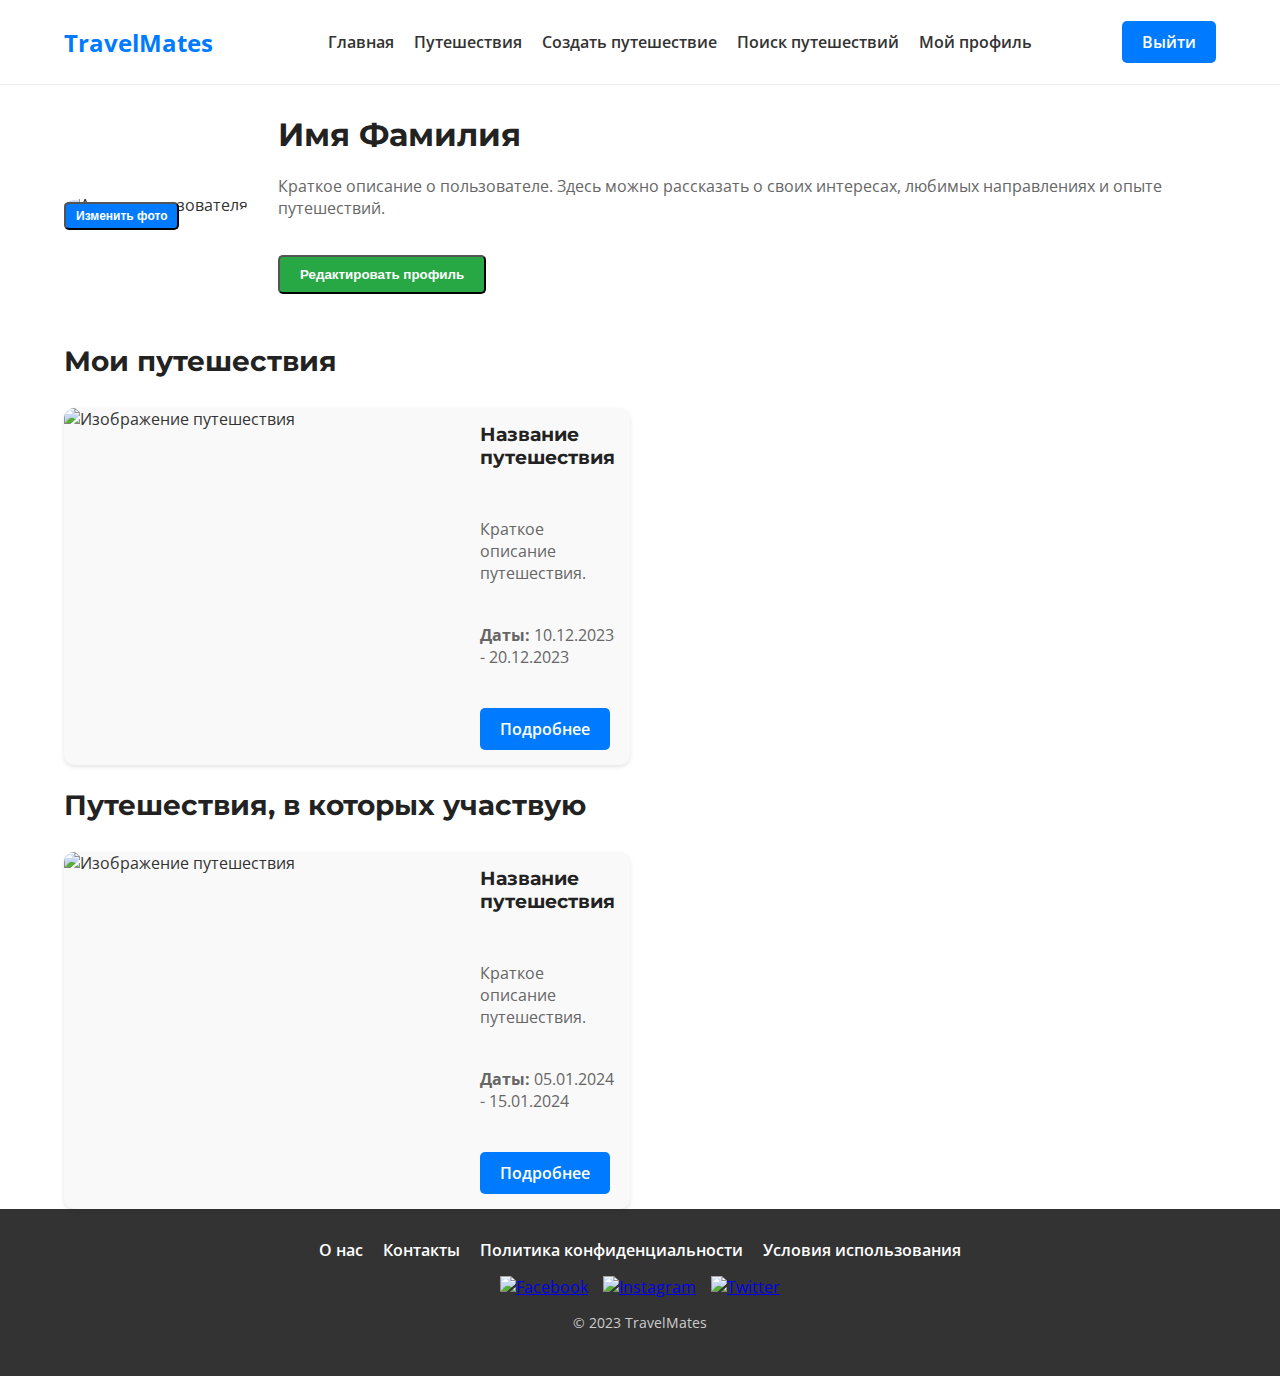
==== profile.html @ f7ff38dd "Add files via upload" ====
<!DOCTYPE html>
<html lang="ru">
<head>
    <meta charset="UTF-8">
    <title>Профиль пользователя - TravelMates</title>
    <meta name="viewport" content="width=device-width, initial-scale=1.0">
    <!-- Подключение Google Fonts -->
    <link rel="preconnect" href="https://fonts.googleapis.com">
    <link rel="preconnect" href="https://fonts.gstatic.com" crossorigin>
    <link href="https://fonts.googleapis.com/css2?family=Montserrat:wght@700&family=Open+Sans:wght@400;600&display=swap" rel="stylesheet">
    <!-- Подключение файла стилей -->
    <link rel="stylesheet" href="style.css">
</head>
<body>

    <!-- Шапка сайта -->
    <header>
        <div class="container">
            <div class="logo">
                <a href="#">TravelMates</a>
            </div>
            <nav>
                <ul class="nav-menu">
                    <li><a href="index.html">Главная</a></li>
                    <li><a href="trips.html">Путешествия</a></li>
                    <li><a href="trip-planner.html">Создать путешествие</a></li>
                    <li><a href="search-trips.html">Поиск путешествий</a></li>
                    <li><a href="profile.html">Мой профиль</a></li>
                </ul>
            </nav>
            </nav>
            <div class="auth-buttons">
                <!-- Предполагаем, что пользователь авторизован -->
                <a href="#" class="btn">Выйти</a>
            </div>
        </div>
    </header>

    <!-- Основной контент страницы -->
    <main>
        <div class="container">
            <div class="profile-header">
                <div class="profile-avatar">
                    <img src="images/user-avatar.png" alt="Аватар пользователя">
                    <button class="btn" id="edit-avatar-btn">Изменить фото</button>
                </div>
                <div class="profile-info">
                    <h1>Имя Фамилия</h1>
                    <p class="profile-description">Краткое описание о пользователе. Здесь можно рассказать о своих интересах, любимых направлениях и опыте путешествий.</p>
                    <button class="btn btn-primary" id="edit-profile-btn">Редактировать профиль</button>
                </div>
            </div>

            <!-- Раздел с путешествиями -->
            <div class="profile-trips">
                <h2>Мои путешествия</h2>
                <!-- Список путешествий, созданных пользователем -->
                <div class="trips-list">
                    <div class="trip-item">
                        <img src="images/trip1.jpg" alt="Изображение путешествия">
                        <div class="trip-info">
                            <h3>Название путешествия</h3>
                            <p>Краткое описание путешествия.</p>
                            <p><strong>Даты:</strong> 10.12.2023 - 20.12.2023</p>
                            <a href="#" class="btn">Подробнее</a>
                        </div>
                    </div>
                    <!-- Добавьте больше элементов путешествий по необходимости -->
                </div>

                <h2>Путешествия, в которых участвую</h2>
                <!-- Список путешествий, в которых пользователь является участником -->
                <div class="trips-list">
                    <div class="trip-item">
                        <img src="images/trip2.jpg" alt="Изображение путешествия">
                        <div class="trip-info">
                            <h3>Название путешествия</h3>
                            <p>Краткое описание путешествия.</p>
                            <p><strong>Даты:</strong> 05.01.2024 - 15.01.2024</p>
                            <a href="#" class="btn">Подробнее</a>
                        </div>
                    </div>
                    <!-- Добавьте больше элементов путешествий по необходимости -->
                </div>
            </div>
        </div>
    </main>

    <!-- Футер сайта -->
    <footer>
        <div class="container">
            <div class="footer-links">
                <a href="#">О нас</a>
                <a href="#">Контакты</a>
                <a href="#">Политика конфиденциальности</a>
                <a href="#">Условия использования</a>
            </div>
            <div class="social-media">
                <a href="#"><img src="icons/facebook.png" alt="Facebook"></a>
                <a href="#"><img src="icons/instagram.png" alt="Instagram"></a>
                <a href="#"><img src="icons/twitter.png" alt="Twitter"></a>
            </div>
            <p>&copy; 2023 TravelMates</p>
        </div>
    </footer>

    <!-- Модальное окно для редактирования профиля -->
    <div id="edit-profile-modal" class="modal">
        <div class="modal-content">
            <span class="close" id="close-edit-profile">&times;</span>
            <h2>Редактировать профиль</h2>
            <form id="edit-profile-form">
                <label for="edit-name">Имя</label>
                <input type="text" id="edit-name" name="name" value="Имя Фамилия" required>
                
                <label for="edit-description">Описание</label>
                <textarea id="edit-description" name="description" rows="4">Краткое описание о пользователе.</textarea>
                
                <button type="submit" class="btn btn-primary">Сохранить изменения</button>
            </form>
        </div>
    </div>

    <!-- Подключение JavaScript-файла -->
    <script src="script.js"></script>
</body>
</html>
---- style.css ----
/* Основные стили */

body {
    margin: 0;
    font-family: 'Open Sans', sans-serif;
    color: #333;
}

h1, h2, h3, h4 {
    font-family: 'Montserrat', sans-serif;
    color: #222;
}

.container {
    width: 90%;
    max-width: 1200px;
    margin: 0 auto;
}

/* Шапка */

header {
    background-color: #fff;
    border-bottom: 1px solid #eee;
}

header .container {
    display: flex;
    align-items: center;
    justify-content: space-between;
    padding: 15px 0;
}

.logo a {
    text-decoration: none;
    font-size: 24px;
    font-weight: 700;
    color: #007BFF;
}

.nav-menu {
    list-style: none;
    display: flex;
    gap: 20px;
}

.nav-menu li a {
    text-decoration: none;
    color: #333;
    font-weight: 600;
}

.auth-buttons .btn {
    margin-left: 15px;
}

/* Кнопки */

.btn {
    display: inline-block;
    text-decoration: none;
    padding: 10px 20px;
    background-color: #007BFF;
    color: #fff;
    border-radius: 5px;
    font-weight: 600;
    transition: background-color 0.3s;
}

.btn:hover {
    background-color: #0056b3;
}

.btn-primary {
    background-color: #28a745;
}

.btn-primary:hover {
    background-color: #218838;
}

.btn-large {
    padding: 15px 30px;
    font-size: 18px;
}

/* Геро-секция */

.hero {
    background-image: url('images/hero.jpg');
    background-size: cover;
    background-position: center;
    color: #fff;
    text-align: center;
    padding: 100px 0;
}

.hero h1 {
    font-size: 48px;
    margin-bottom: 20px;
}

.hero p {
    font-size: 24px;
    margin-bottom: 30px;
}

/* Преимущества */

.features {
    padding: 60px 0;
    text-align: center;
}

.features h2 {
    margin-bottom: 40px;
}

.features-list {
    display: flex;
    flex-wrap: wrap;
    justify-content: center;
    gap: 30px;
}

.feature-item {
    width: 250px;
}

.feature-item img {
    width: 80px;
    margin-bottom: 20px;
}

.feature-item h3 {
    margin-bottom: 15px;
}

.feature-item p {
    color: #666;
}

/* Популярные направления */

.destinations {
    padding: 60px 0;
    background-color: #f9f9f9;
}

.destinations h2 {
    text-align: center;
    margin-bottom: 40px;
}

.destinations-list {
    display: flex;
    flex-wrap: wrap;
    justify-content: center;
    gap: 30px;
}

.destination-item {
    width: 300px;
    text-align: center;
}

.destination-item img {
    width: 100%;
    border-radius: 10px;
}

.destination-item h3 {
    margin-top: 15px;
}

/* Отзывы */

.testimonials {
    padding: 60px 0;
}

.testimonials h2 {
    text-align: center;
    margin-bottom: 40px;
}

.testimonials-list {
    display: flex;
    flex-wrap: wrap;
    justify-content: center;
    gap: 30px;
}

.testimonial-item {
    width: 400px;
    background-color: #f1f1f1;
    padding: 20px;
    border-radius: 10px;
}

.testimonial-item p {
    font-style: italic;
    margin-bottom: 15px;
}

.testimonial-item h4 {
    text-align: right;
    font-weight: 600;
}

/* Футер */

footer {
    background-color: #333;
    color: #fff;
    padding: 30px 0;
}

.footer-links {
    display: flex;
    justify-content: center;
    gap: 20px;
    margin-bottom: 15px;
}

.footer-links a {
    color: #fff;
    text-decoration: none;
    font-weight: 600;
}

.social-media {
    display: flex;
    justify-content: center;
    gap: 15px;
    margin-bottom: 15px;
}

.social-media a img {
    width: 24px;
}

footer p {
    text-align: center;
    font-size: 14px;
    color: #ccc;
}

/* Адаптивность */

@media (max-width: 768px) {
    .nav-menu {
        display: none;
    }

    header .container {
        justify-content: space-between;
    }

    .features-list, .destinations-list, .testimonials-list {
        flex-direction: column;
        align-items: center;
    }

    .feature-item, .destination-item, .testimonial-item {
        width: 100%;
    }
}


/* Модальные окна */
.modal {
    display: none; /* Скрыто по умолчанию */
    position: fixed; /* Остаётся на месте */
    z-index: 1000; /* Расположено над другими элементами */
    left: 0;
    top: 0;
    width: 100%; /* Полная ширина */
    height: 100%; /* Полная высота */
    overflow: auto; /* Включает прокрутку при необходимости */
    background-color: rgba(0,0,0,0.5); /* Полупрозрачный фон */
}

.modal-content {
    background-color: #fefefe;
    margin: 10% auto; /* 10% от верхнего края и центрирование по горизонтали */
    padding: 20px;
    border: 1px solid #888;
    width: 90%;
    max-width: 500px; /* Максимальная ширина модального окна */
    border-radius: 10px;
    position: relative;
}

.close {
    color: #aaa;
    position: absolute;
    right: 15px;
    top: 15px;
    font-size: 28px;
    font-weight: bold;
    cursor: pointer;
}

.close:hover,
.close:focus {
    color: #000;
    text-decoration: none;
}

.modal h2 {
    margin-top: 0;
}

.modal label {
    display: block;
    margin-top: 15px;
    font-weight: 600;
}

.modal input {
    width: 100%;
    padding: 10px;
    margin-top: 5px;
    border: 1px solid #ccc;
    border-radius: 5px;
}

.modal button {
    margin-top: 20px;
    width: 100%;
}

/* Адаптивность для мобильных устройств */
@media (max-width: 600px) {
    .modal-content {
        margin: 20% auto;
    }
}

/* Стили для страницы профиля */

/* Структура профиля */
.profile-header {
    display: flex;
    flex-wrap: wrap;
    align-items: center;
    margin-top: 30px;
}

.profile-avatar {
    position: relative;
    margin-right: 30px;
}

.profile-avatar img {
    width: 150px;
    height: 150px;
    border-radius: 50%;
    object-fit: cover;
}

#edit-avatar-btn {
    position: absolute;
    bottom: 0;
    left: 0;
    transform: translateY(50%);
    font-size: 12px;
    padding: 5px 10px;
}

.profile-info {
    flex: 1;
}

.profile-info h1 {
    margin-top: 0;
    font-size: 32px;
}

.profile-description {
    margin-top: 15px;
    color: #666;
}

#edit-profile-btn {
    margin-top: 20px;
}

/* Стили для списка путешествий */
.profile-trips {
    margin-top: 50px;
}

.profile-trips h2 {
    margin-bottom: 20px;
    font-size: 28px;
}

.trips-list {
    display: flex;
    flex-wrap: wrap;
    gap: 30px;
}

.trip-item {
    width: calc(50% - 15px);
    background-color: #f9f9f9;
    border-radius: 10px;
    overflow: hidden;
    display: flex;
}

.trip-item img {
    width: 150px;
    height: 150px;
    object-fit: cover;
}

.trip-info {
    padding: 15px;
    flex: 1;
}

.trip-info h3 {
    margin-top: 0;
}

.trip-info p {
    margin: 10px 0;
    color: #666;
}

.trip-info .btn {
    margin-top: 10px;
}

/* Адаптивность */
@media (max-width: 768px) {
    .profile-header {
        flex-direction: column;
        align-items: center;
    }

    .profile-avatar {
        margin-right: 0;
        margin-bottom: 20px;
    }

    .profile-info {
        text-align: center;
    }

    .trips-list {
        flex-direction: column;
    }

    .trip-item {
        width: 100%;
    }
}

/* Стили для страницы планирования путешествия */

.trip-form {
    margin-top: 30px;
    background-color: #f9f9f9;
    padding: 20px;
    border-radius: 10px;
    box-shadow: 0 2px 4px rgba(0, 0, 0, 0.1);
}

.trip-form label {
    display: block;
    margin-top: 15px;
    font-weight: 600;
}

.trip-form input,
.trip-form textarea,
.trip-form select {
    width: 100%;
    padding: 10px;
    margin-top: 5px;
    border: 1px solid #ccc;
    border-radius: 5px;
    font-size: 16px;
}

.trip-form input[type="date"] {
    font-family: inherit;
}

.trip-form textarea {
    resize: vertical;
}

.trip-form .trip-dates {
    display: flex;
    gap: 20px;
    margin-top: 15px;
}

.trip-form .trip-dates div {
    flex: 1;
}

.trip-form button {
    margin-top: 20px;
    width: 100%;
    background-color: #28a745;
    color: #fff;
    padding: 15px;
    border: none;
    border-radius: 5px;
    font-size: 18px;
    cursor: pointer;
    transition: background-color 0.3s ease;
}

.trip-form button:hover {
    background-color: #218838;
}

/* Стили для страницы списка путешествий */

.filters {
    margin-top: 20px;
    display: flex;
    gap: 20px;
    flex-wrap: wrap;
}

.filter-item {
    flex: 1;
    min-width: 200px;
}

.filters label {
    display: block;
    margin-bottom: 5px;
    font-weight: 600;
}

.filters input,
.filters select {
    width: 100%;
    padding: 10px;
    border: 1px solid #ccc;
    border-radius: 5px;
    font-size: 16px;
}

.trips-list {
    margin-top: 30px;
    display: flex;
    flex-wrap: wrap;
    gap: 20px;
}

.trip-item {
    width: calc(50% - 10px);
    background-color: #f9f9f9;
    border-radius: 10px;
    overflow: hidden;
    box-shadow: 0 2px 4px rgba(0, 0, 0, 0.1);
}

.trip-item img {
    width: 100%;
    height: 150px;
    object-fit: cover;
}

.trip-info {
    padding: 15px;
}

.trip-info h3 {
    margin-top: 0;
}

.trip-info p {
    margin: 10px 0;
    color: #666;
}

.trip-info .btn {
    margin-top: 10px;
}

/* Адаптивность */
@media (max-width: 768px) {
    .filters {
        flex-direction: column;
    }

    .trips-list {
        flex-direction: column;
    }

    .trip-item {
        width: 100%;
    }
}

/* Стили для страницы деталей путешествия */

.trip-detail {
    margin-top: 30px;
}

.trip-detail h1 {
    margin-bottom: 20px;
}

.trip-info {
    display: flex;
    flex-wrap: wrap;
    gap: 20px;
}

.trip-info img {
    width: 100%;
    max-width: 400px;
    border-radius: 10px;
}

.trip-meta {
    flex: 1;
    font-size: 16px;
}

.trip-meta p {
    margin: 10px 0;
}

.trip-description {
    margin-top: 30px;
}

.trip-description h2 {
    margin-top: 20px;
}

.trip-description p, .trip-description ul {
    margin-top: 10px;
    line-height: 1.6;
}

.trip-description ul {
    list-style-type: disc;
    padding-left: 20px;
}

#join-trip-btn {
    margin-top: 30px;
    width: 100%;
    max-width: 300px;
}

.trip-participants {
    margin-top: 50px;
}

.participants-list {
    display: flex;
    flex-wrap: wrap;
    gap: 20px;
}

.participant-item {
    text-align: center;
}

.participant-item img {
    width: 100px;
    height: 100px;
    border-radius: 50%;
    object-fit: cover;
}

.participant-item p {
    margin-top: 10px;
    font-weight: 600;
}

/* Адаптивность */
@media (max-width: 768px) {
    .trip-info {
        flex-direction: column;
    }

    #join-trip-btn {
        width: 100%;
    }
}

/* Стили для страницы поиска путешествий */

.search-bar {
    display: flex;
    gap: 10px;
    margin-top: 20px;
}

.search-bar input {
    flex: 1;
    padding: 10px;
    border: 1px solid #ccc;
    border-radius: 5px;
    font-size: 16px;
}

.filters {
    margin-top: 20px;
    display: flex;
    gap: 20px;
    flex-wrap: wrap;
}

.filter-item {
    flex: 1;
    min-width: 200px;
}

.filters label {
    display: block;
    margin-bottom: 5px;
    font-weight: 600;
}

.filters input,
.filters select {
    width: 100%;
    padding: 10px;
    border: 1px solid #ccc;
    border-radius: 5px;
    font-size: 16px;
}

.search-results {
    margin-top: 30px;
}

.search-results h2 {
    margin-bottom: 20px;
}

.trips-list {
    display: flex;
    flex-wrap: wrap;
    gap: 20px;
}

.trip-item {
    width: calc(50% - 10px);
    background-color: #f9f9f9;
    border-radius: 10px;
    overflow: hidden;
    box-shadow: 0 2px 4px rgba(0, 0, 0, 0.1);
}

.trip-item img {
    width: 100%;
    height: 150px;
    object-fit: cover;
}

.trip-info {
    padding: 15px;
}

.trip-info h3 {
    margin-top: 0;
}

.trip-info p {
    margin: 10px 0;
    color: #666;
}

.trip-info .btn {
    margin-top: 10px;
}

/* Адаптивность */
@media (max-width: 768px) {
    .search-bar {
        flex-direction: column;
    }

    .filters {
        flex-direction: column;
    }

    .trips-list {
        flex-direction: column;
    }

    .trip-item {
        width: 100%;
    }
}
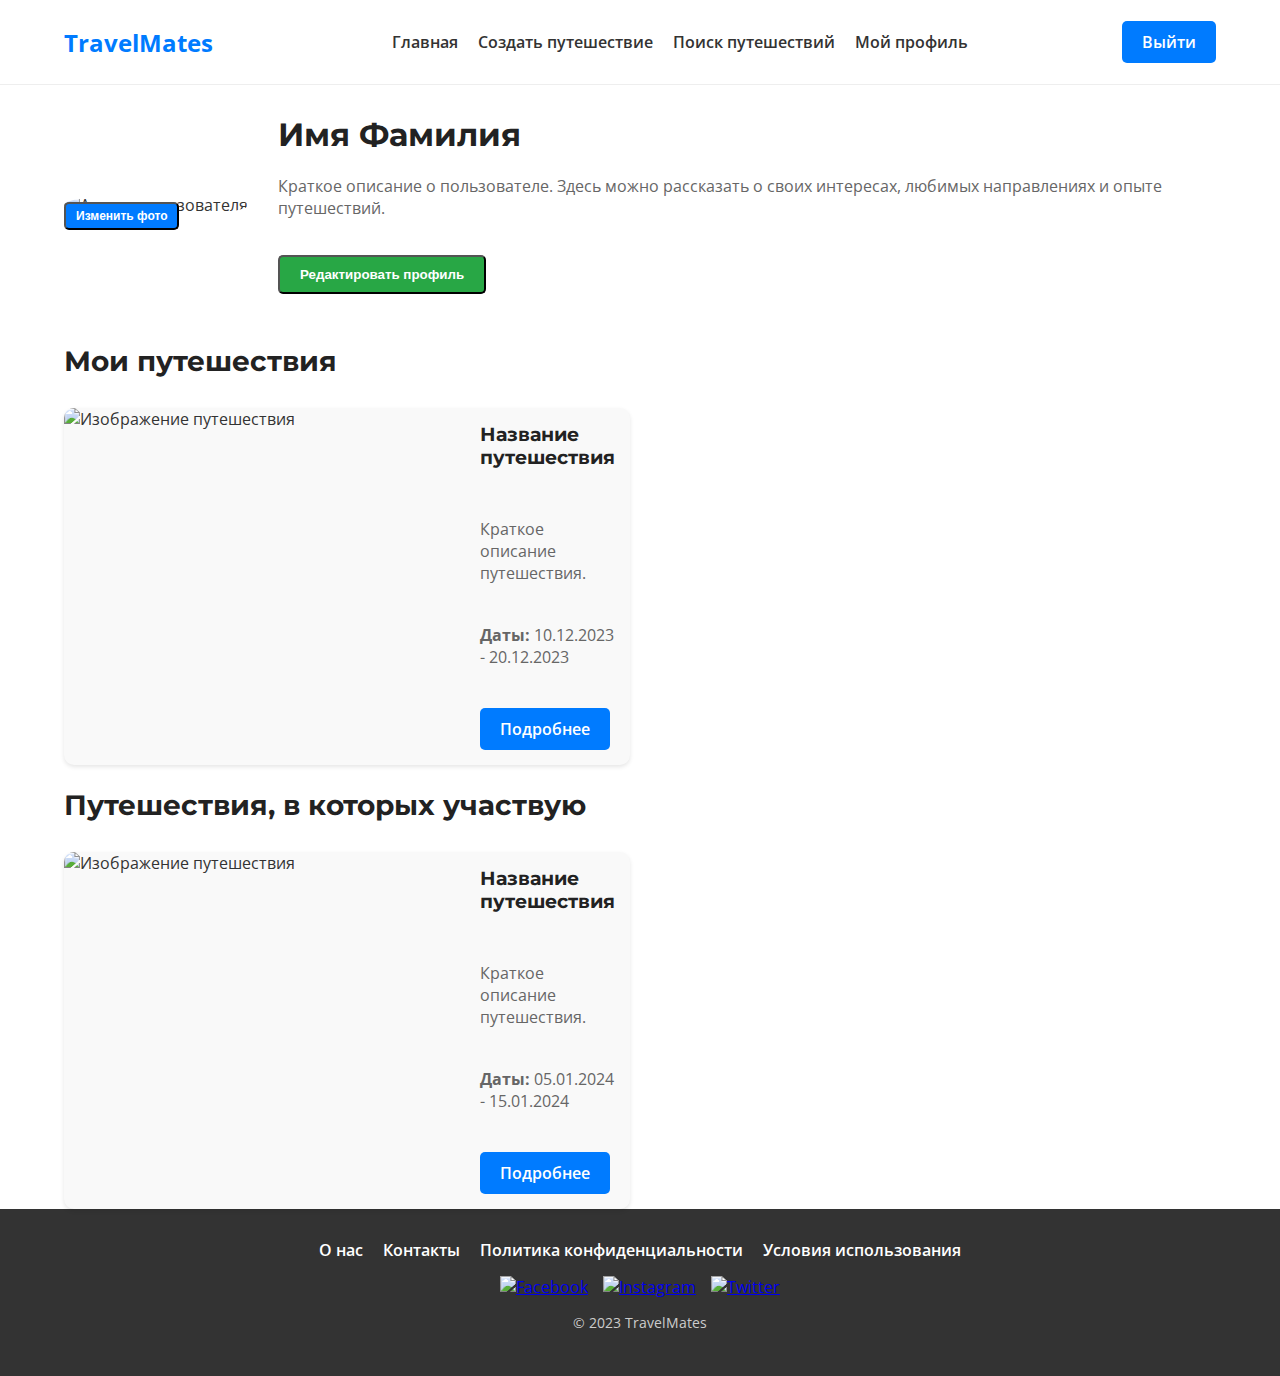
==== commit eb5427a3: "Update profile.html" ====
--- a/profile.html
+++ b/profile.html
@@ -22,7 +22,7 @@
             <nav>
                 <ul class="nav-menu">
                     <li><a href="index.html">Главная</a></li>
-                    <li><a href="trips.html">Путешествия</a></li>
+                    <!-- <li><a href="trips.html">Путешествия</a></li> -->
                     <li><a href="trip-planner.html">Создать путешествие</a></li>
                     <li><a href="search-trips.html">Поиск путешествий</a></li>
                     <li><a href="profile.html">Мой профиль</a></li>
